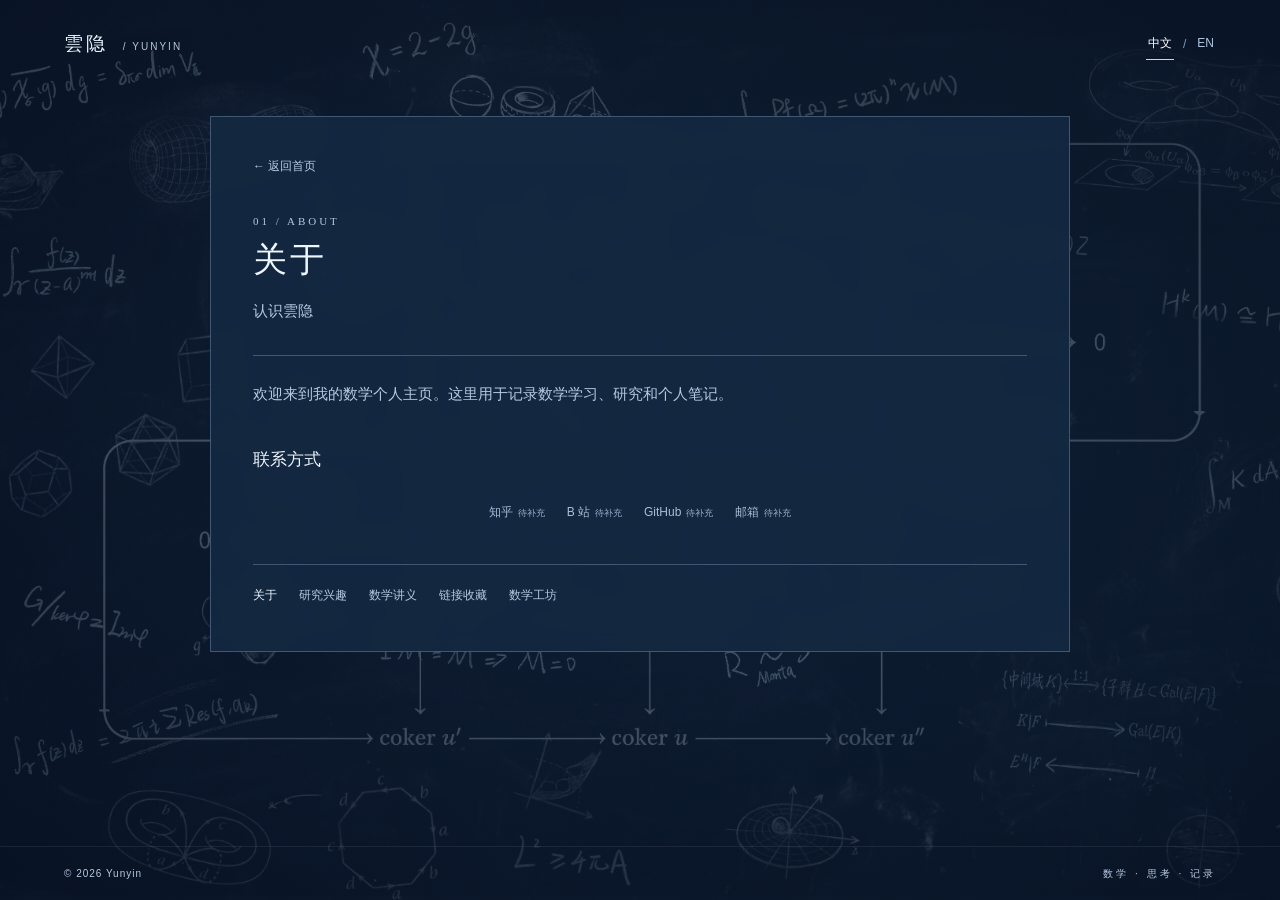
==== about.html @ dd3c7493 "Add files via upload" ====
<!doctype html>
<html lang="zh-CN"><head><meta charset="utf-8"><meta name="viewport" content="width=device-width,initial-scale=1"><meta name="description" content="雲隐的数学个人主页 · 研究、讲义与数学工坊"><meta name="theme-color" content="#142841"><title>雲隐的数学个人主页</title><link rel="icon" href="assets/avatar.svg" type="image/svg+xml"><link rel="stylesheet" href="assets/style.css?v=quotes2"><script defer src="assets/config.js?v=quotes2"></script><script defer src="assets/app.js?v=quotes2"></script></head>
<body data-page="about"><a class="skip" href="#main">跳转到正文 / Skip to content</a><header class="topbar"><a class="wordmark" href="index.html">雲隐<span> / YUNYIN</span></a><div class="language" role="group" aria-label="语言 / Language"><button data-lang="zh" type="button">中文</button><span>/</span><button data-lang="en" type="button">EN</button></div></header><main id="main"></main><footer><span>© 2026 Yunyin</span><span class="footer-note">数学 · 思考 · 记录</span></footer><noscript>请启用 JavaScript 查看双语内容。Please enable JavaScript to view this site.</noscript></body></html>
---- assets/style.css ----
:root{color-scheme:dark;--ink:#edf5ff;--muted:#b6c9e0;--accent:#b7d9ff;--line:#b9d8ff45}*{box-sizing:border-box}html{min-height:100%;background:#0c1424}body{margin:0;color:var(--ink);font:15px/1.7 -apple-system,BlinkMacSystemFont,"Segoe UI","PingFang SC","Microsoft YaHei",sans-serif;min-height:100svh;display:flex;flex-direction:column}body:before{content:"";position:fixed;inset:0;z-index:-2;background:linear-gradient(90deg,#102443ad,#122947b5),url('../background.jpg') center/cover no-repeat}body:after{content:"";position:fixed;inset:0;z-index:-1;background:radial-gradient(ellipse at center,#294c7800 10%,#040b1985 100%);pointer-events:none}a{color:inherit;text-decoration:none}button{font:inherit;color:inherit;cursor:pointer}a,button{ -webkit-tap-highlight-color:transparent}a:focus-visible,button:focus-visible{outline:2px solid var(--accent);outline-offset:6px}.skip{position:absolute;top:-100px;background:#172e4c;padding:12px;z-index:5}.skip:focus{top:8px}.topbar{width:100%;padding:28px 5%;display:flex;align-items:center;justify-content:space-between;gap:20px}.wordmark{font-family:Georgia,"Songti SC",serif;letter-spacing:3px;font-size:19px}.wordmark span{font:10px/1.5 sans-serif;letter-spacing:2px;color:var(--muted);margin-left:10px}.language{display:flex;align-items:center;gap:9px;font-size:12px}.language button{border:0;border-bottom:1px solid transparent;background:transparent;color:#b1c5df;padding:5px 2px}.language button[aria-pressed=true]{color:#fff;border-color:var(--accent)}.language span{color:#829bbd}main{flex:1;width:min(1060px,90%);margin:auto}.home{display:flex;flex-direction:column;align-items:center;justify-content:center;text-align:center;padding:40px 0 60px;min-height:calc(100svh - 160px)}.eyebrow{font-size:10px;letter-spacing:4px;color:var(--muted);margin:0 0 28px}.avatar-wrap{padding:8px;border:1px solid var(--line);border-radius:50%;width:132px;height:132px;position:relative}.avatar-wrap:after{content:"";position:absolute;bottom:9px;right:8px;width:8px;height:8px;background:#bedfff;border:4px solid #1c3453;border-radius:50%;box-sizing:content-box}.avatar{width:100%;height:100%;object-fit:cover;border-radius:50%}.home h1{font-family:Georgia,"Songti SC",serif;font-weight:400;font-size:30px;letter-spacing:7px;margin:19px 0 4px}.home .full-title{font-size:26px;letter-spacing:2px}.motto{margin:22px 0 4px;font-family:Georgia,"Songti SC",serif;font-size:17px;letter-spacing:1px;max-width:580px}.motto a{border-bottom:1px solid var(--line)}.motto-author{font-size:11px;color:var(--muted);letter-spacing:2px}.socials{display:flex;justify-content:center;flex-wrap:wrap;gap:22px;margin:27px 0 42px;font-size:12px}.socials a{border-bottom:1px solid var(--line)}.socials .unavailable{color:#aabed8;cursor:default}.unavailable small{font-size:9px;margin-left:5px;color:#9bafcb}.entries{display:grid;grid-template-columns:repeat(5,1fr);width:100%;gap:12px;text-align:left}.entry{display:flex;flex-direction:column;padding:23px 20px;background:#162c49d4;border:1px solid var(--line);transition:background .2s,transform .2s,border-color .2s;min-height:139px;backdrop-filter:blur(6px)}.entry:hover{background:#304f76e0;transform:translateY(-4px);border-color:#b7d9ff88}.entry-top{display:flex;justify-content:space-between;font:11px Georgia,serif;color:#bfdafa;margin-bottom:22px}.entry strong{font-family:Georgia,"Songti SC",serif;font-size:18px;font-weight:400;letter-spacing:1px}.entry small{font-size:9px;letter-spacing:1px;color:var(--muted);margin-top:3px}.home-end{font:italic 12px Georgia,serif;color:#bed1ea;letter-spacing:2px;margin:28px 0 0}footer{display:flex;justify-content:space-between;gap:20px;padding:18px 5%;font-size:10px;letter-spacing:1px;color:#b6c9e2;border-top:1px solid #ffffff12}.footer-note{letter-spacing:3px}.detail{max-width:860px;margin:28px auto 70px;padding:35px 42px 45px;background:#142841ed;border:1px solid var(--line);backdrop-filter:blur(10px)}.back{font-size:12px;color:var(--muted)}.section-label{font:11px Georgia,serif;letter-spacing:3px;color:var(--muted);margin-top:37px}.detail h1{font:normal 34px Georgia,"Songti SC",serif;letter-spacing:3px;margin:10px 0}.intro{color:var(--muted);margin-bottom:32px}.detail h2{font-size:17px;font-weight:400}.content-row{padding:20px 0;border-top:1px solid var(--line)}.content-row p{margin:5px 0;color:var(--muted)}.content-row a{color:var(--accent);text-decoration:underline;text-underline-offset:4px;overflow-wrap:anywhere}.empty{border:1px dashed var(--line);padding:28px;color:var(--muted);font-size:14px}.detail-nav{display:flex;flex-wrap:wrap;gap:12px 22px;margin-top:40px;padding-top:20px;border-top:1px solid var(--line);font-size:12px;color:var(--muted)}.detail-nav [aria-current]{color:var(--ink)}@media(min-width:1500px){main{width:min(1160px,85%)}.entry{padding:25px}.avatar-wrap{width:146px;height:146px}}@media(max-width:760px){.topbar{padding:20px 6%}.wordmark span{display:none}.home{padding:28px 0 35px}.entries{grid-template-columns:repeat(2,minmax(0,1fr));gap:10px}.entry{min-height:105px;padding:16px 19px}.entry-top{margin-bottom:10px}.entry:last-child{grid-column:1/-1}.avatar-wrap{width:112px;height:112px}.eyebrow{margin-bottom:22px}.socials{margin:22px 0 30px;gap:16px}.motto{font-size:15px}.detail{padding:25px 22px;margin:15px auto 40px}.detail h1{font-size:28px}.footer-note{letter-spacing:1px}body:before{background-position:45% center}.home h1{font-size:27px}}@media(prefers-reduced-motion:reduce){*{transition:none!important}}

/* Quote rotation: reserve room for both supplied quotations. */
.quote{width:min(620px,100%);padding:0 10px;transition:opacity .6s ease}
.quote .motto{min-height:3.4em;display:flex;align-items:center;justify-content:center;margin-top:22px;margin-bottom:4px;overflow-wrap:anywhere}
.quote .motto-author{min-height:1.7em}
.quote-fading{opacity:0}
@media(prefers-reduced-motion:reduce){.quote{transition:none}}
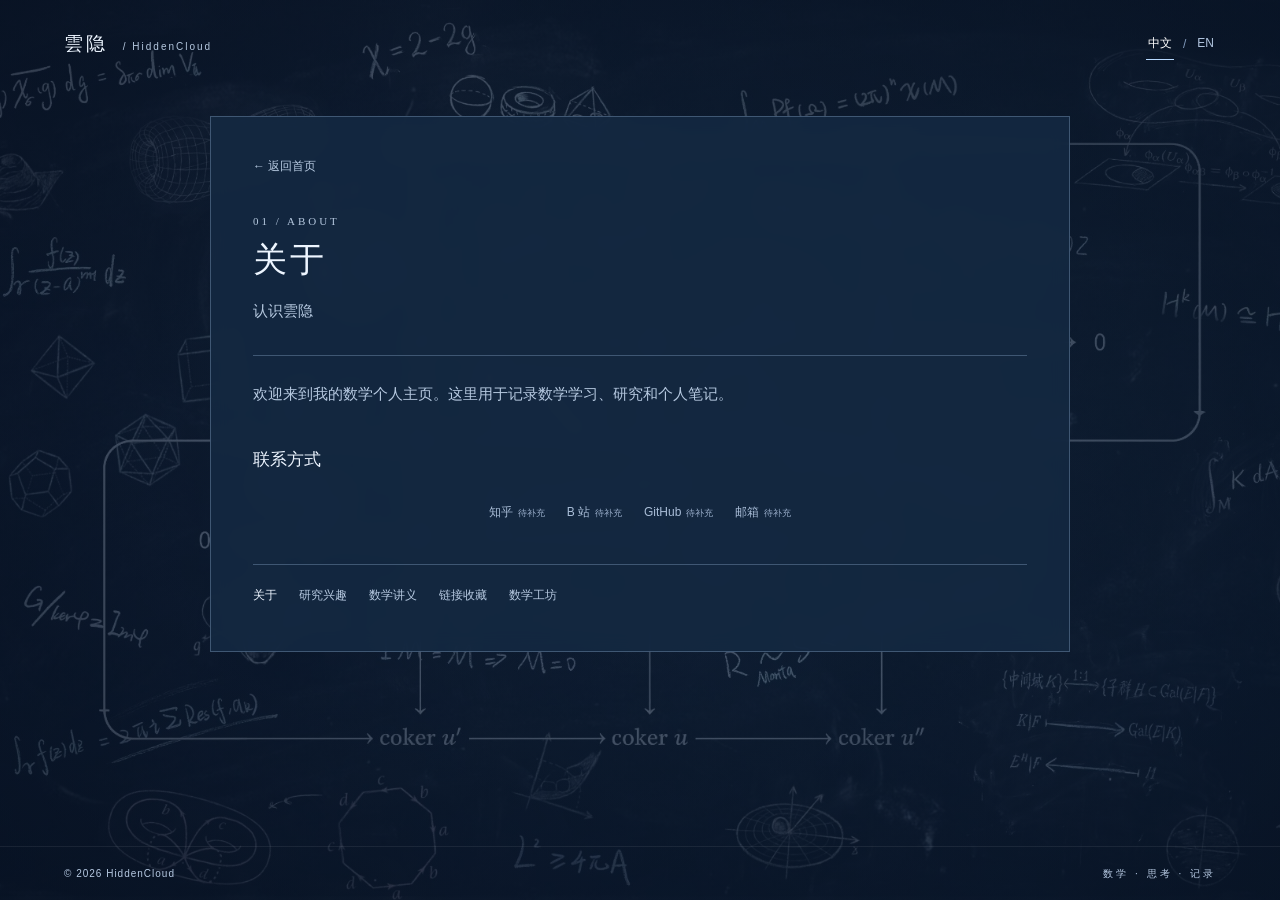
==== commit 160128e2: "Add files via upload" ====
--- a/about.html
+++ b/about.html
@@ -1,3 +1,3 @@
 <!doctype html>
 <html lang="zh-CN"><head><meta charset="utf-8"><meta name="viewport" content="width=device-width,initial-scale=1"><meta name="description" content="雲隐的数学个人主页 · 研究、讲义与数学工坊"><meta name="theme-color" content="#142841"><title>雲隐的数学个人主页</title><link rel="icon" href="assets/avatar.svg" type="image/svg+xml"><link rel="stylesheet" href="assets/style.css?v=quotes2"><script defer src="assets/config.js?v=quotes2"></script><script defer src="assets/app.js?v=quotes2"></script></head>
-<body data-page="about"><a class="skip" href="#main">跳转到正文 / Skip to content</a><header class="topbar"><a class="wordmark" href="index.html">雲隐<span> / YUNYIN</span></a><div class="language" role="group" aria-label="语言 / Language"><button data-lang="zh" type="button">中文</button><span>/</span><button data-lang="en" type="button">EN</button></div></header><main id="main"></main><footer><span>© 2026 Yunyin</span><span class="footer-note">数学 · 思考 · 记录</span></footer><noscript>请启用 JavaScript 查看双语内容。Please enable JavaScript to view this site.</noscript></body></html>+<body data-page="about"><a class="skip" href="#main">跳转到正文 / Skip to content</a><header class="topbar"><a class="wordmark" href="index.html">雲隐<span> / HiddenCloud</span></a><div class="language" role="group" aria-label="语言 / Language"><button data-lang="zh" type="button">中文</button><span>/</span><button data-lang="en" type="button">EN</button></div></header><main id="main"></main><footer><span>© 2026 HiddenCloud</span><span class="footer-note">数学 · 思考 · 记录</span></footer><noscript>请启用 JavaScript 查看双语内容。Please enable JavaScript to view this site.</noscript></body></html>
